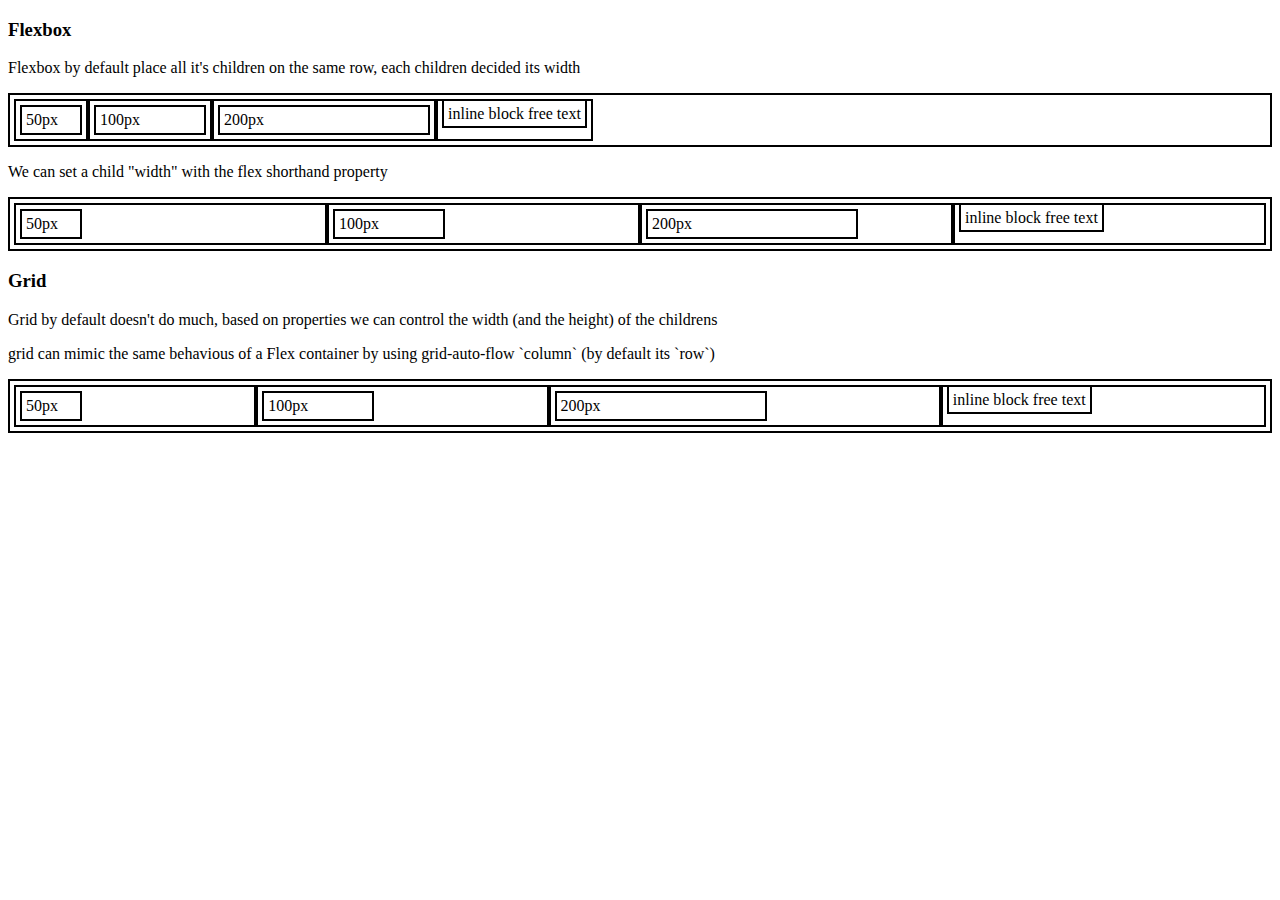
==== index.html @ fc1f8ac4 "app layouts, index with introduction" ====
<!DOCTYPE html>
<html lang="en">

<head>
    <meta charset="UTF-8">
    <meta name="viewport" content="width=device-width, initial-scale=1.0">
    <title>CSS Layouts</title>
    <link rel="stylesheet" href="box.css">
</head>



<body>
    <section>
        <h3>
            Flexbox
        </h3>
        <p>Flexbox by default place all it's children on the same row, each children decided its width</p>
        <div class="box" style="display: flex;">
            <div class="box">
                <div class="box" style="width: 50px;">50px</div>
            </div>
            <div class="box">
                <div class="box" style="width: 100px;">100px</div>
            </div>
            <div class="box">
                <div class="box" style="width: 200px;">200px</div>
            </div>
            <div class="box">
                <span class="box">inline block free text</span>
            </div>
        </div>

        <p>We can set a child "width" with the flex shorthand property</p>
        <div class="box" style="display: flex; ">
            <div class="box" style="flex: 1;">
                <div class="box" style="width: 50px;">50px</div>
            </div>
            <div class="box" style="flex: 1;">
                <div class="box" style="width: 100px;">100px</div>
            </div>
            <div class="box" style="flex: 1;">
                <div class="box" style="width: 200px;">200px</div>
            </div>
            <div class="box" style="flex: 1">
                <span class="box">inline block free text</span>
            </div>
        </div>
    </section>

    <section>
        <h3> Grid</h3>
        <p>Grid by default doesn't do much, based on properties we can control the width (and the height) of the
            childrens</p>

        <p>grid can mimic the same behavious of a Flex container by using grid-auto-flow `column` (by default its `row`)
        </p>
        <div class="box" style="display: grid; grid-auto-flow: column;">
            <div class="box">
                <div class="box" style="width: 50px;">50px</div>
            </div>
            <div class="box">
                <div class="box" style="width: 100px;">100px</div>
            </div>
            <div class="box">
                <div class="box" style="width: 200px;">200px</div>
            </div>
            <div class="box">
                <span class="box">inline block free text</span>
            </div>
        </div>
</body>

</html>
---- box.css ----
.box {
    border: 2px solid;
    padding: 4px;
    
}

.grid {
    display: grid;
    gap: 4px;
}
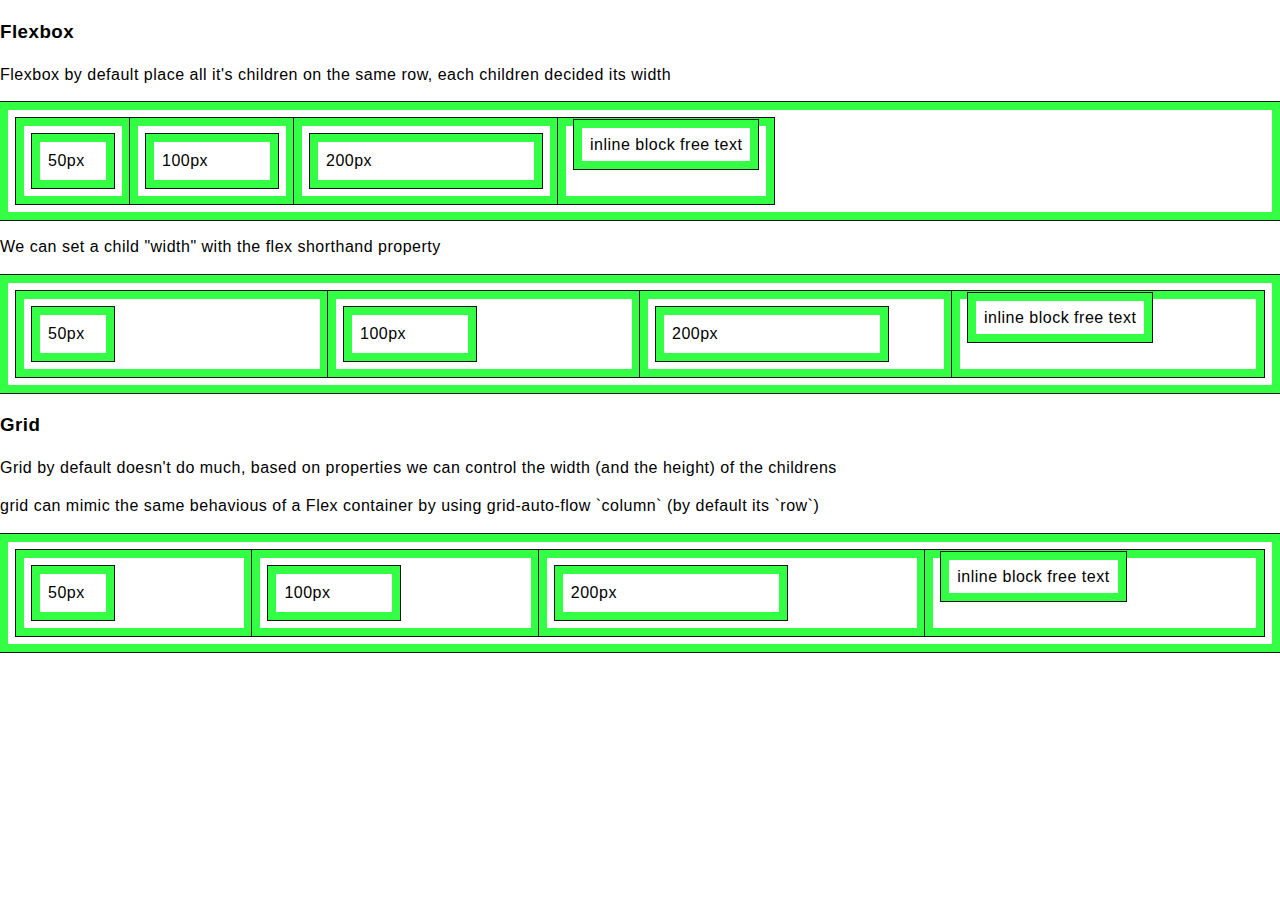
==== commit 4a85dd72: "box css to global, modal example" ====
--- a/index.html
+++ b/index.html
@@ -5,10 +5,8 @@
     <meta charset="UTF-8">
     <meta name="viewport" content="width=device-width, initial-scale=1.0">
     <title>CSS Layouts</title>
-    <link rel="stylesheet" href="box.css">
+    <link rel="stylesheet" href="global.css">
 </head>
-
-
 
 <body>
     <section>
--- a/global.css
+++ b/global.css
@@ -0,0 +1,103 @@
+:root {
+    --color-1: hsl(181, 69%, 61%);
+    --color-2: hsl(206, 46%, 37%);
+    --color-3: hsl(203, 30%, 26%);
+    --color-4: hsl(39, 92%, 57%);
+    --color-5: hsl(21, 89%, 52%);
+
+    --border-color: hsl(125, 100%, 60%);
+
+    --seed-space: 0.25rem;
+
+    --space-1: var(--seed-space);
+    --space-2: calc(var(--space-1) * 2);
+    --space-3: calc(var(--space-2) * 2);
+    --space-4: calc(var(--space-3) * 2);
+    --space-5: calc(var(--space-4) * 2);
+    --space-6: calc(var(--space-5) * 2);
+
+    --border-radius: var(--space-1);
+
+
+    --text-color-light: hsl(0, 0%, 95%);
+    --text-color-dark: hsl(200, 15%, 8%);
+}
+
+::backdrop {
+    background-color: hsl(0, 0%, 0%, 0.15);
+}
+
+
+body {
+    font-family: 'Roboto', sans-serif;
+    margin: 0;
+    padding: 0;
+    line-height: 1.4;
+    letter-spacing: 0.5px;
+}
+
+.code {
+    font-family: 'Roboto Mono', monospace;
+    background-color: hsla(61, 100%, 50%, 0.544);
+    border-radius: var(--border-radius);
+    padding: 0 var(--space-1);
+}
+
+.lv-1 {
+    background-color: var(--color-1);
+    color: var(--text-color-dark)
+}
+
+.lv-2 {
+    background-color: var(--color-2);
+    color: var(--text-color-light)
+}
+
+.lv-3 {
+    background-color: var(--color-3);
+    color: var(--text-color-light)
+}
+
+.lv-4 {
+    background-color: var(--color-4);
+    color: var(--text-color-dark)
+}
+
+.lv-5 {
+    background-color: var(--color-5);
+    color: var(--text-color-dark)
+}
+
+.next {
+    position: fixed;
+    display: inline-block;
+    padding: var(--space-2);
+    border-radius: var(--border-radius);
+    bottom: var(--space-4);
+    right: var(--space-4);
+}
+
+.overflowing-box {
+    display: block;
+    height: 200vh;
+}
+
+.prev {
+    position: fixed;
+    display: inline-block;
+    padding: var(--space-2);
+    border-radius: var(--border-radius);
+    bottom: var(--space-4);
+    left: var(--space-4);
+}
+
+.box {
+    border: var(--space-2) solid var(--border-color);
+    padding: var(--space-2);
+    outline: 1px solid var(--text-color-dark);
+}
+
+.grid {
+    display: grid;
+    gap: var(--space-2);
+}